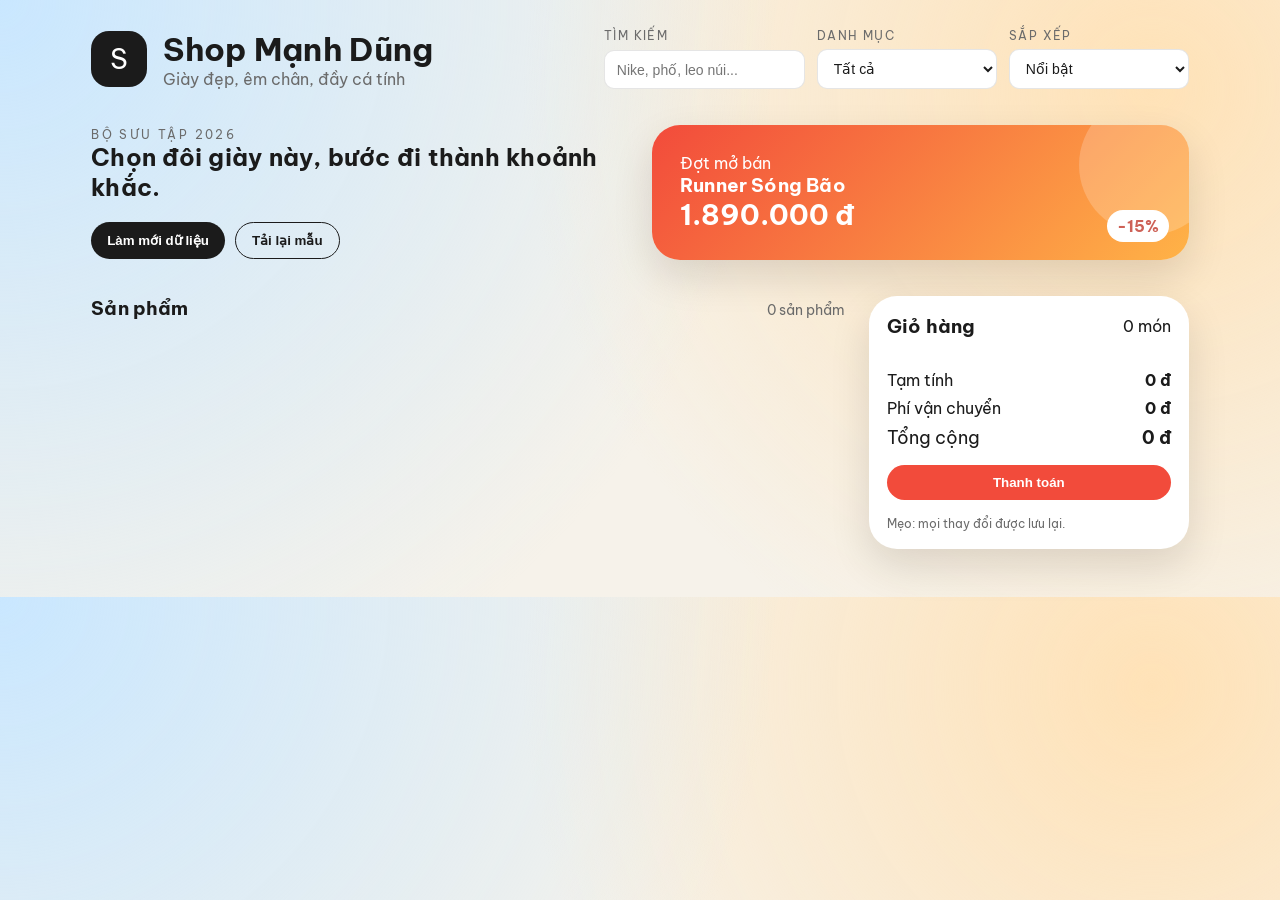
==== index.html @ 30ddc475 "Hoàn thành giao diện" ====
<!DOCTYPE html>
<html lang="vi">
	<head>
		<meta charset="UTF-8" />
		<meta name="viewport" content="width=device-width, initial-scale=1" />
		<title>Shop Mạnh Dũng - Giày Thế Hệ Mới</title>
		<link rel="stylesheet" href="style.css" />
	</head>
	<body>
		<div class="page">
			<header class="site-header">
				<div class="brand">
					<span class="brand-mark">S</span>
					<div>
						<h1>Shop Mạnh Dũng</h1>
						<p>Giày đẹp, êm chân, đầy cá tính</p>
					</div>
				</div>
				<div class="controls">
					<label class="field">
						<span>Tìm kiếm</span>
						<input id="searchInput" type="search" placeholder="Nike, phố, leo núi..." />
					</label>
					<label class="field">
						<span>Danh mục</span>
						<select id="categoryFilter">
							<option value="all">Tất cả</option>
							<option value="running">Chạy bộ</option>
							<option value="street">Đường phố</option>
							<option value="outdoor">Dã ngoại</option>
							<option value="lifestyle">Phong cách</option>
						</select>
					</label>
					<label class="field">
						<span>Sắp xếp</span>
						<select id="sortSelect">
							<option value="featured">Nổi bật</option>
							<option value="price-asc">Giá tăng dần</option>
							<option value="price-desc">Giá giảm dần</option>
							<option value="name-asc">Tên A-Z</option>
						</select>
					</label>
				</div>
			</header>

			<section class="hero">
				<div>
					<p class="eyebrow">Bộ sưu tập 2026</p>
					<h2>Chọn đôi giày này, bước đi thành khoảnh khắc.</h2>
					
					<div class="hero-actions">
						<button id="resetData" class="btn">Làm mới dữ liệu</button>
						<button id="seedData" class="btn ghost">Tải lại mẫu</button>
					</div>
				</div>
				<div class="hero-card">
					<p>Đợt mở bán</p>
					<h3>Runner Sóng Bão</h3>
					<div class="badge">-15%</div>
					<p class="price">1.890.000 đ</p>
				</div>
			</section>

			<main class="content">
				<section>
					<div class="section-title">
						<h3>Sản phẩm</h3>
						<span id="productCount">0 sản phẩm</span>
					</div>
					<div id="productGrid" class="grid"></div>
				</section>

				<aside class="cart">
					<div class="cart-header">
						<h3>Giỏ hàng</h3>
						<span id="cartCount">0 món</span>
					</div>
					<div id="cartList" class="cart-list"></div>
					<div class="cart-summary">
						<div>
							<span>Tạm tính</span>
							<strong id="cartSubtotal">0 đ</strong>
						</div>
						<div>
							<span>Phí vận chuyển</span>
							<strong id="shippingFee">0 đ</strong>
						</div>
						<div class="total">
							<span>Tổng cộng</span>
							<strong id="cartTotal">0 đ</strong>
						</div>
					</div>
					<button id="checkout" class="btn primary">Thanh toán</button>
					<p class="note">Mẹo: mọi thay đổi được lưu lại.</p>
				</aside>
			</main>
		</div>

		<template id="productCardTemplate">
			<article class="card">
				<div class="thumb">
					<img src="" alt="" loading="lazy" />
				</div>
				<div class="card-top">
					<span class="tag"></span>
					<button class="btn-icon" type="button" aria-label="Thêm vào giỏ hàng">+</button>
				</div>
				<h4></h4>
				<p class="desc"></p>
				<div class="card-meta">
					<span class="price"></span>
					<span class="rating"></span>
				</div>
			</article>
		</template>

		<template id="cartItemTemplate">
			<div class="cart-item">
				<div>
					<h4></h4>
					<p class="muted"></p>
				</div>
				<div class="qty">
					<button class="btn-icon" data-action="dec" type="button">-</button>
					<span class="count">1</span>
					<button class="btn-icon" data-action="inc" type="button">+</button>
				</div>
				<strong class="line-total"></strong>
			</div>
		</template>

		<div id="toast" class="toast" role="status" aria-live="polite"></div>
		<div id="checkoutModal" class="modal" aria-hidden="true">
			<div class="modal-backdrop"></div>
			<div class="modal-card" role="dialog" aria-modal="true" aria-labelledby="modalTitle">
				<h3 id="modalTitle">Xác nhận thanh toán</h3>
				<p>Bạn muốn chuyển sang trang thanh toán hay ở lại trang chủ?</p>
				<div class="modal-actions">
					<button id="stayHome" class="btn ghost" type="button">Ở lại trang chủ</button>
					<button id="goCheckout" class="btn primary" type="button">Sang trang thanh toán</button>
				</div>
			</div>
		</div>

		<script src="script.js" defer></script>
	</body>
</html>
---- style.css ----
@import url("https://fonts.googleapis.com/css2?family=Be+Vietnam+Pro:wght@300;400;500;600;700&display=swap");

:root {
	--font-base: "Be Vietnam Pro", "Segoe UI", sans-serif;
	--bg: #f6f2ea;
	--surface: #ffffff;
	--ink: #1b1b1b;
	--muted: #6b6b6b;
	--accent: #f24b3b;
	--accent-dark: #c13a2d;
	--sky: #c9e7ff;
	--sand: #ffe2b7;
	--shadow: 0 16px 40px rgba(13, 12, 10, 0.12);
	--radius-lg: 28px;
	--radius-md: 18px;
	--radius-sm: 10px;
}

* {
	box-sizing: border-box;
}

body {
	margin: 0;
	font-family: var(--font-base);
	color: var(--ink);
	background: radial-gradient(circle at top left, var(--sky), transparent 55%),
		radial-gradient(circle at 90% 15%, var(--sand), transparent 50%),
		var(--bg);
}

h1,
h2,
h3,
h4 {
	font-family: var(--font-base);
	letter-spacing: 0.01em;
	margin: 0;
}

p {
	margin: 0;
}

.page {
	padding: 28px clamp(18px, 4vw, 64px) 48px;
	max-width: 1200px;
	margin: 0 auto;
}

.site-header {
	display: grid;
	grid-template-columns: 1fr auto;
	gap: 24px;
	align-items: center;
}

.brand {
	display: flex;
	align-items: center;
	gap: 16px;
}

.brand-mark {
	width: 56px;
	height: 56px;
	display: grid;
	place-items: center;
	border-radius: 18px;
	background: var(--ink);
	color: var(--surface);
	font-size: 28px;
	font-family: var(--font-base);
}

.brand p {
	color: var(--muted);
}

.controls {
	display: flex;
	gap: 12px;
	flex-wrap: wrap;
	justify-content: flex-end;
}

.field {
	display: grid;
	gap: 6px;
	font-size: 12px;
	text-transform: uppercase;
	letter-spacing: 0.12em;
	color: var(--muted);
}

.field input,
.field select {
	padding: 10px 12px;
	border-radius: var(--radius-sm);
	border: 1px solid rgba(0, 0, 0, 0.1);
	background: var(--surface);
	font-size: 14px;
	color: var(--ink);
	min-width: 180px;
}

.hero {
	margin: 36px 0;
	display: grid;
	grid-template-columns: repeat(auto-fit, minmax(260px, 1fr));
	gap: 24px;
	align-items: center;
}

.eyebrow {
	text-transform: uppercase;
	letter-spacing: 0.2em;
	font-size: 12px;
	color: var(--muted);
}

.lede {
	margin-top: 12px;
	color: var(--muted);
	max-width: 44ch;
}

.hero-card {
	background: linear-gradient(135deg, var(--accent), #ffb347);
	color: #fff;
	padding: 28px;
	border-radius: var(--radius-lg);
	position: relative;
	box-shadow: var(--shadow);
	overflow: hidden;
}

.hero-card::after {
	content: "";
	position: absolute;
	width: 140px;
	height: 140px;
	border-radius: 50%;
	background: rgba(255, 255, 255, 0.2);
	top: -30px;
	right: -30px;
}

.hero-card .price {
	font-size: 28px;
	font-family: var(--font-base);
}

.badge {
	position: absolute;
	right: 20px;
	bottom: 18px;
	background: #fff;
	color: var(--accent-dark);
	padding: 6px 10px;
	border-radius: 999px;
	font-weight: 700;
}

.hero-actions {
	margin-top: 20px;
	display: flex;
	flex-wrap: wrap;
	gap: 10px;
}

.btn {
	border: none;
	padding: 10px 16px;
	border-radius: 999px;
	cursor: pointer;
	background: var(--ink);
	color: var(--surface);
	font-weight: 600;
	transition: transform 0.2s ease, box-shadow 0.2s ease;
}

.btn:hover {
	transform: translateY(-2px);
	box-shadow: 0 10px 20px rgba(0, 0, 0, 0.12);
}

.btn.ghost {
	background: transparent;
	border: 1px solid var(--ink);
	color: var(--ink);
}

.btn.primary {
	width: 100%;
	background: var(--accent);
}

.btn-icon {
	border: 1px solid rgba(0, 0, 0, 0.12);
	background: var(--surface);
	border-radius: 50%;
	width: 32px;
	height: 32px;
	display: grid;
	place-items: center;
	cursor: pointer;
}

.content {
	display: grid;
	grid-template-columns: minmax(0, 1fr) 320px;
	gap: 24px;
}

.section-title {
	display: flex;
	justify-content: space-between;
	align-items: baseline;
	margin-bottom: 16px;
}

.section-title span {
	color: var(--muted);
	font-size: 14px;
}

.grid {
	display: grid;
	grid-template-columns: repeat(auto-fit, minmax(220px, 1fr));
	gap: 16px;
}

.card {
	background: var(--surface);
	border-radius: var(--radius-md);
	padding: 18px;
	box-shadow: var(--shadow);
	display: grid;
	gap: 12px;
	min-height: 220px;
	transform: translateY(8px);
	opacity: 0;
	animation: rise 0.5s ease forwards;
}

.thumb {
	width: 100%;
	border-radius: var(--radius-md);
	overflow: hidden;
	background: #f0eee9;
	aspect-ratio: 16 / 10;
}

.thumb img {
	width: 100%;
	height: 100%;
	object-fit: cover;
	display: block;
}

.card:nth-child(2n) {
	animation-delay: 0.06s;
}

.card:nth-child(3n) {
	animation-delay: 0.12s;
}

.card-top {
	display: flex;
	justify-content: space-between;
	align-items: center;
}

.tag {
	text-transform: uppercase;
	font-size: 11px;
	letter-spacing: 0.12em;
	color: var(--muted);
}

.desc {
	color: var(--muted);
	font-size: 14px;
}

.card-meta {
	display: flex;
	justify-content: space-between;
	align-items: center;
}

.price {
	font-size: 18px;
	font-weight: 700;
}

.rating {
	font-size: 13px;
	color: var(--muted);
}

.cart {
	position: sticky;
	top: 24px;
	align-self: start;
	background: var(--surface);
	border-radius: var(--radius-lg);
	padding: 18px;
	box-shadow: var(--shadow);
	display: grid;
	gap: 16px;
}

.cart-header {
	display: flex;
	justify-content: space-between;
	align-items: center;
}

.cart-tools {
	display: flex;
	justify-content: flex-end;
}

.cart-list {
	display: grid;
	gap: 12px;
	max-height: 360px;
	overflow-y: auto;
}

.cart-item {
	display: grid;
	grid-template-columns: 1fr auto;
	gap: 10px;
	align-items: center;
	border-bottom: 1px dashed rgba(0, 0, 0, 0.1);
	padding-bottom: 10px;
}

.cart-item h4 {
	font-size: 18px;
}

.muted {
	color: var(--muted);
	font-size: 13px;
}

.qty {
	display: flex;
	align-items: center;
	gap: 8px;
}

.cart-summary {
	display: grid;
	gap: 8px;
}

.cart-summary div {
	display: flex;
	justify-content: space-between;
}

.cart-summary .total {
	font-size: 18px;
}

.note {
	color: var(--muted);
	font-size: 12px;
}

.toast {
	position: fixed;
	right: 24px;
	bottom: 24px;
	padding: 12px 18px;
	border-radius: 999px;
	background: var(--ink);
	color: var(--surface);
	font-weight: 600;
	box-shadow: var(--shadow);
	opacity: 0;
	transform: translateY(12px);
	transition: opacity 0.3s ease, transform 0.3s ease;
	pointer-events: none;
	z-index: 1000;
}

.toast.show {
	opacity: 1;
	transform: translateY(0);
}

.modal {
	position: fixed;
	inset: 0;
	display: grid;
	place-items: center;
	opacity: 0;
	visibility: hidden;
	transition: opacity 0.2s ease, visibility 0.2s ease;
	z-index: 1200;
}

.modal.open {
	opacity: 1;
	visibility: visible;
}

.modal-backdrop {
	position: absolute;
	inset: 0;
	background: rgba(0, 0, 0, 0.35);
}

.modal-card {
	position: relative;
	background: var(--surface);
	border-radius: var(--radius-lg);
	padding: 24px;
	max-width: 420px;
	width: calc(100% - 32px);
	box-shadow: var(--shadow);
	display: grid;
	gap: 12px;
	text-align: center;
}

.modal-actions {
	display: flex;
	gap: 12px;
	justify-content: center;
	flex-wrap: wrap;
}

@keyframes rise {
	to {
		transform: translateY(0);
		opacity: 1;
	}
}

@media (max-width: 900px) {
	.site-header {
		grid-template-columns: 1fr;
	}

	.content {
		grid-template-columns: 1fr;
	}

	.cart {
		position: static;
	}
}

@media (max-width: 640px) {
	.field input,
	.field select {
		min-width: 100%;
	}

	.controls {
		justify-content: stretch;
	}
}
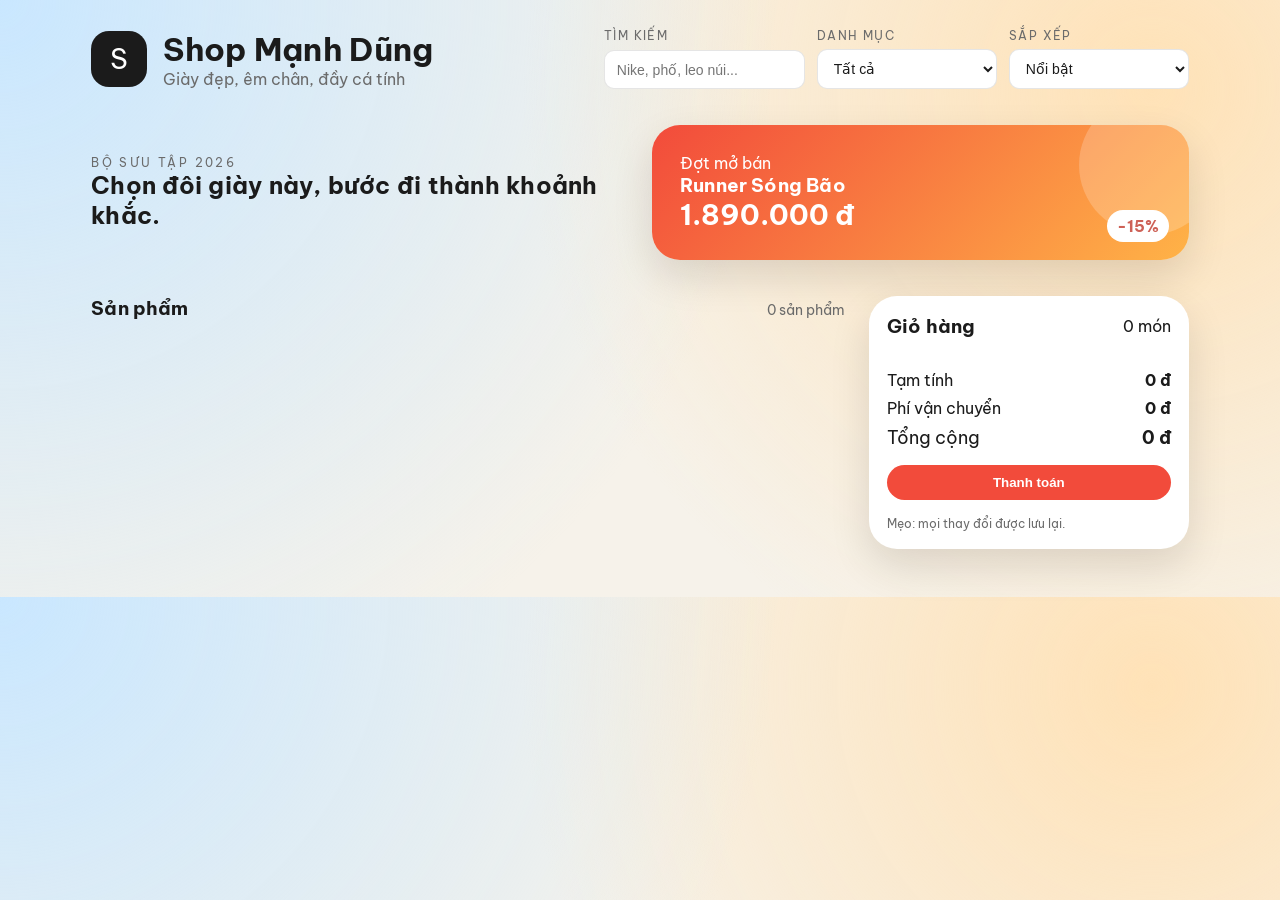
==== commit 756da001: "Remove hero actions buttons from index.html Removed hero actions buttons from the index.html." ====
--- a/index.html
+++ b/index.html
@@ -48,10 +48,7 @@
 					<p class="eyebrow">Bộ sưu tập 2026</p>
 					<h2>Chọn đôi giày này, bước đi thành khoảnh khắc.</h2>
 					
-					<div class="hero-actions">
-						<button id="resetData" class="btn">Làm mới dữ liệu</button>
-						<button id="seedData" class="btn ghost">Tải lại mẫu</button>
-					</div>
+					
 				</div>
 				<div class="hero-card">
 					<p>Đợt mở bán</p>
